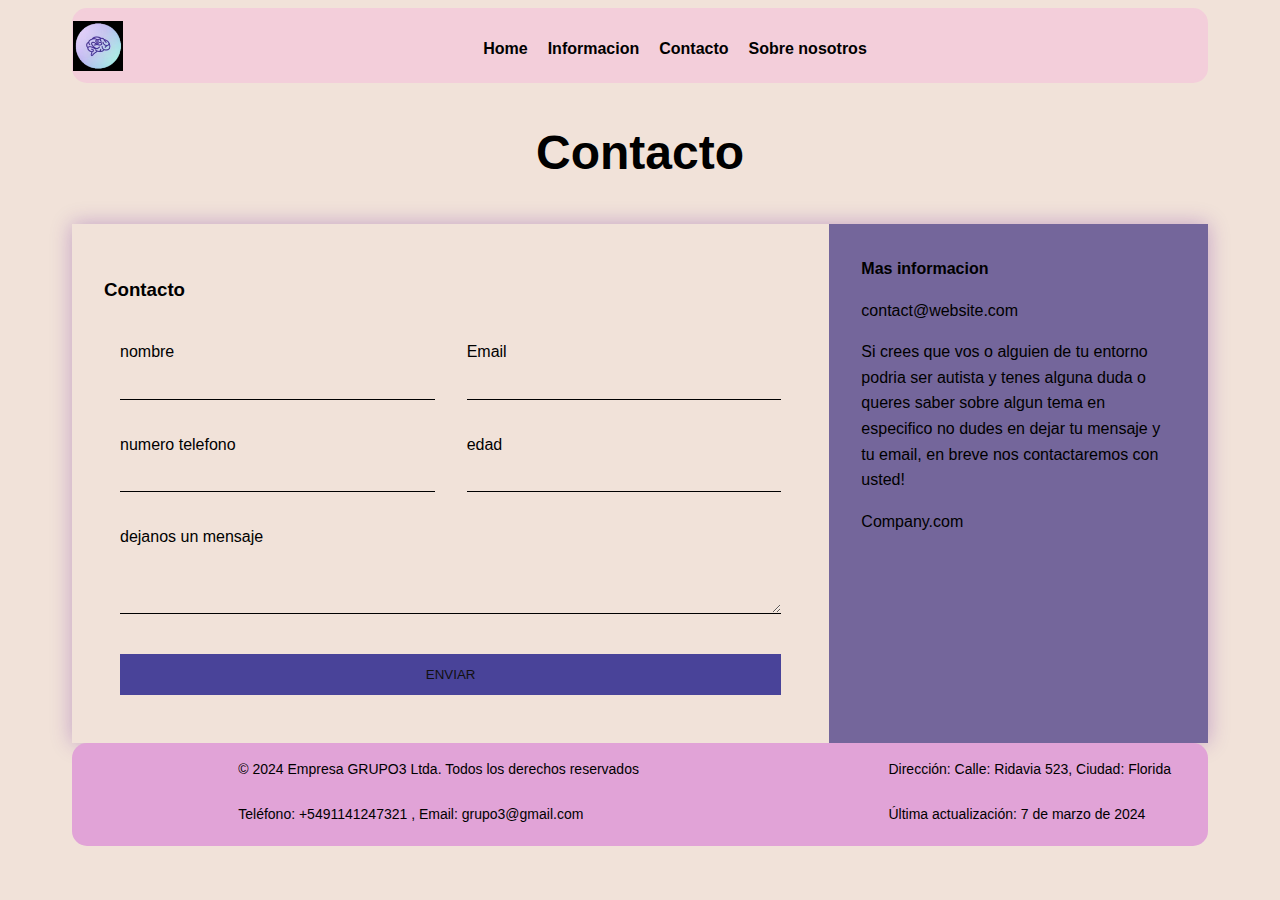
==== paginas/formulario.html @ 581b535f "Trabajo grupal sobre el autismo" ====
<!DOCTYPE html>
<html lang="es">
<head>
    <meta charset="UTF-8">
    <meta name="viewport" content="width=device-width, initial-scale=1.0">
    <title>Formulario</title>
    <link rel="stylesheet" href="../css/estiloformulario.css">
    <link rel="shortcut icon" href="../imagenes/logo.jpeg">
</head>

    

<body>
    <header>
   
        <nav id="contenedo">
          <div>
            <a href="../index.html"><img id="logo" src="../imagenes/logo.jpeg" alt=""></a>
          </div>
          <div>
            <a href="../index.html"><strong>Home</strong></a>
          </div>
          <div>
            <a href="./proyectoautismo.html"><strong>Informacion</strong></a>
          </div>
          <div>
            <a href="./formulario.html"><strong>Contacto</strong></a>
          </div>
          <div>
            <a href="./sobrenosotros.html"><strong>Sobre nosotros</strong></a>
          </div>
          
    
        </nav>
      </header>
    <main>
    <div class="content">

        <h1 class="logo">Contacto <span></span></h1>

        <div class="contact-wrapper animated bounceInUp">
            <div class="contact-form">
                <h3>Contacto </h3>
                <form action="">
                    <p>
                        <label>nombre</label>
                        <input type="text" name="fullname">
                    </p>
                    <p>
                        <label>Email </label>
                        <input type="email" name="email">
                    </p>
                    <p>
                        <label>numero telefono</label>
                        <input type="tel" name="phone">
                    </p>
                    <p>
                        <label>edad</label>
                        <input type="text" name="edad ">
                    </p>
                    <p class="block">
                       <label>dejanos un mensaje</label> 
                        <textarea name="message" rows="3"></textarea>
                    </p>
                    <p class="block">
                        <button>
                            enviar
                        </button>
                    </p>
                </form>
            </div>
            <div class="contact-info">
                <h4>Mas informacion</h4>
                <ul>
                    <li><i class="fas fa-envelope-open-text"></i> contact@website.com</li>
                </ul>
                <p>Si crees que vos o alguien de tu entorno podria ser autista y tenes alguna duda o queres saber sobre algun tema en especifico no dudes en dejar tu mensaje y tu email, en breve nos contactaremos con usted!</p>
                <p>Company.com</p>
            </div>
        </div>

    </div>
</main>

<footer>
    <div class="contf">
        <div class="div1">
            <div id="div2"><span>© 2024 Empresa GRUPO3 Ltda. Todos los derechos
                    reservados</span><br><br><span>Teléfono: +5491141247321 , Email: grupo3@gmail.com</span></div>
            <div id="div3"><span>Dirección: Calle: Ridavia 523, Ciudad: Florida </span><br><br><span>Última
                    actualización: 7 de marzo de 2024</span></div>
        </div>
    </div>
</footer>

</body>

</html>
---- css/estiloformulario.css ----
* {
    box-sizing: border-box;
}

#contenedo {
    display: flex;
    justify-content: center;
    position: -webkit-sticky;
    position: sticky;
    top: 0;
    height: 75px;
    border: 3px solid  rgb(243, 206, 218);
    border-radius: 15px;
    background-color: rgb(243, 206, 218);
    padding-top: 10px;
    padding-bottom: 10px;
}

#contenedo>div {
    text-align: center;
    padding-top: 15px;
    padding-left: 10px;
    padding-right: 10px;
}

a{
    text-decoration: none;
    color: black;
}

#contenedor {
    justify-content: center;
    display: flex;

}

.contf {
    background-color: rgb(225, 163, 215);
    padding: 20px;
    font-size: 14px;
    padding-top: 15px;
    padding-left: 10px;
    padding-right: 10px;
    border-radius: 15px;
}

.div1 {
    display: flex;
    margin-left: 14%;
    color: black;
}

#div2 {
    margin-right: 26%;
    text-align: left;
}

#div3 {
    text-align: left;
}

#logo{
    height: 50px;
    position: relative;
    bottom: 15px;
    right: 340px;

}

body {
    background: #f1e2d9;
    color: #000000;
    line-height: 1.6;
    font-family: 'Quicksand', sans-serif;
    padding: 0 1.5em;
}

.container {
    max-width: 1170px;
    margin-left: auto;
    margin-right: auto;
    padding: 1.5em;
}

ul {
    list-style: none;
    padding: 0;
}

.logo {
    text-align: center;
    font-size: 3em;
}

.logo span {
    color: #2909e2;
}

.contact-wrapper {
    box-shadow: 0 0 20px 0 rgba(88, 11, 151, 0.3);
}

.contact-wrapper > * {
    padding: 1em;
}

.contact-form {
    background: transparent #4d32668a;
}

.contact-form form {
    display: grid;
    grid-template-columns: 1fr 1fr;
}

.contact-form form label {
    display: block;
}

.contact-form form p {
    margin: 0;
    padding: 1em;
}

.contact-form form .block {
    grid-column: 1 / 3;
}

.contact-form form button,
.contact-form form input,
.contact-form form textarea {
    width: 100%;
    padding: .7em;
    border: none;
    background: none;
    outline: 0;
    color: #111010;
    border-bottom: 1px solid #000000;
}

.contact-form form button {
    background: #494399;
    border: 0;
    text-transform: uppercase;
    padding: 1em;
}

.contact-form form button:hover,
.contact-form form button:focus {
    background: #bd7171;
    color: #fff;
    transition: background-color 1s ease-out;
    outline: 0;
    
}




/* CONTACT INFO */
.contact-info {
    background: #74669b;
}

.contact-info h4, .contact-info ul, .contact-info p {
    text-align: center;
    margin: 0 0 1rem 0;
}

/* LARGE SIZE */
@media(min-width: 700px) {
    body {
        padding: 0 4em;
    }
    .contact-wrapper {
        display: grid;
        grid-template-columns: 2fr 1fr;
    }
    .contact-wrapper > * {
        padding: 2em;
    }
    .contact-info h4,
    .contact-info ul,
    .contact-info p {
        text-align: left;
    }
}
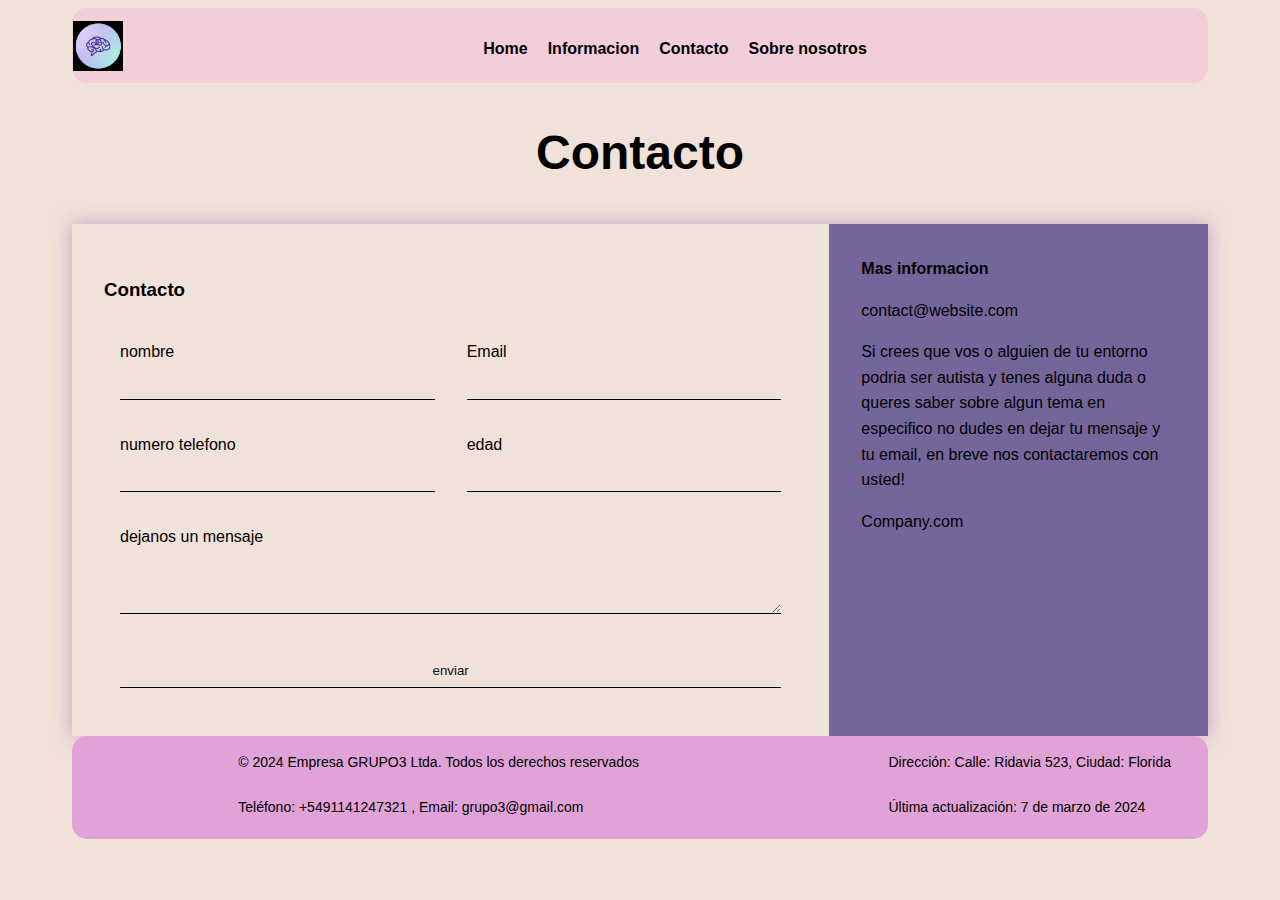
==== commit 1a3ca193: "cambios" ====
--- a/paginas/formulario.html
+++ b/paginas/formulario.html
@@ -1,98 +1,96 @@
-<!DOCTYPE html>
-<html lang="es">
-<head>
-    <meta charset="UTF-8">
-    <meta name="viewport" content="width=device-width, initial-scale=1.0">
-    <title>Formulario</title>
-    <link rel="stylesheet" href="../css/estiloformulario.css">
-    <link rel="shortcut icon" href="../imagenes/logo.jpeg">
-</head>
-
-    
-
-<body>
-    <header>
-   
-        <nav id="contenedo">
-          <div>
-            <a href="../index.html"><img id="logo" src="../imagenes/logo.jpeg" alt=""></a>
-          </div>
-          <div>
-            <a href="../index.html"><strong>Home</strong></a>
-          </div>
-          <div>
-            <a href="./proyectoautismo.html"><strong>Informacion</strong></a>
-          </div>
-          <div>
-            <a href="./formulario.html"><strong>Contacto</strong></a>
-          </div>
-          <div>
-            <a href="./sobrenosotros.html"><strong>Sobre nosotros</strong></a>
-          </div>
-          
-    
-        </nav>
-      </header>
-    <main>
-    <div class="content">
-
-        <h1 class="logo">Contacto <span></span></h1>
-
-        <div class="contact-wrapper animated bounceInUp">
-            <div class="contact-form">
-                <h3>Contacto </h3>
-                <form action="">
-                    <p>
-                        <label>nombre</label>
-                        <input type="text" name="fullname">
-                    </p>
-                    <p>
-                        <label>Email </label>
-                        <input type="email" name="email">
-                    </p>
-                    <p>
-                        <label>numero telefono</label>
-                        <input type="tel" name="phone">
-                    </p>
-                    <p>
-                        <label>edad</label>
-                        <input type="text" name="edad ">
-                    </p>
-                    <p class="block">
-                       <label>dejanos un mensaje</label> 
-                        <textarea name="message" rows="3"></textarea>
-                    </p>
-                    <p class="block">
-                        <button>
-                            enviar
-                        </button>
-                    </p>
-                </form>
-            </div>
-            <div class="contact-info">
-                <h4>Mas informacion</h4>
-                <ul>
-                    <li><i class="fas fa-envelope-open-text"></i> contact@website.com</li>
-                </ul>
-                <p>Si crees que vos o alguien de tu entorno podria ser autista y tenes alguna duda o queres saber sobre algun tema en especifico no dudes en dejar tu mensaje y tu email, en breve nos contactaremos con usted!</p>
-                <p>Company.com</p>
-            </div>
-        </div>
-
-    </div>
-</main>
-
-<footer>
-    <div class="contf">
-        <div class="div1">
-            <div id="div2"><span>© 2024 Empresa GRUPO3 Ltda. Todos los derechos
-                    reservados</span><br><br><span>Teléfono: +5491141247321 , Email: grupo3@gmail.com</span></div>
-            <div id="div3"><span>Dirección: Calle: Ridavia 523, Ciudad: Florida </span><br><br><span>Última
-                    actualización: 7 de marzo de 2024</span></div>
-        </div>
-    </div>
-</footer>
-
-</body>
-
+<!DOCTYPE html>
+<html lang="es">
+<head>
+    <meta charset="UTF-8">
+    <meta name="viewport" content="width=device-width, initial-scale=1.0">
+    <title>Formulario</title>
+    <link rel="stylesheet" href="../css/estiloformulario.css">
+    <link rel="shortcut icon" href="../imagenes/logo.jpeg">
+</head>
+
+    
+
+<body>
+    <header>
+   
+        <nav id="contenedo">
+          <div>
+            <a href="../index.html"><img id="logo" src="../imagenes/logo.jpeg" alt=""></a>
+          </div>
+          <div>
+            <a href="../index.html"><strong>Home</strong></a>
+          </div>
+          <div>
+            <a href="./proyectoautismo.html"><strong>Informacion</strong></a>
+          </div>
+          <div>
+            <a href="./formulario.html"><strong>Contacto</strong></a>
+          </div>
+          <div>
+            <a href="./sobrenosotros.html"><strong>Sobre nosotros</strong></a>
+          </div>
+          
+    
+        </nav>
+      </header>
+    <main>
+    <div class="content">
+
+        <h1 class="logo">Contacto <span></span></h1>
+
+        <div class="contact-wrapper animated bounceInUp">
+            <div class="contact-form">
+                <h3>Contacto </h3>
+                <form action="#" method="get">
+                    <p>
+                        <label>nombre</label>
+                        <input type="text" name="fullname" minlength="20" maxlength="30" required>
+                    </p>
+                    <p>
+                        <label>Email </label>
+                        <input type="email" name="email" minlength="20" maxlength="30" required>
+                    </p>
+                    <p>
+                        <label>numero telefono</label>
+                        <input type="tel" name="phone">
+                    </p>
+                    <p>
+                        <label>edad</label>
+                        <input type="text" name="edad " min="20">
+                    </p>
+                    <p class="block">
+                       <label>dejanos un mensaje</label> 
+                        <textarea name="message" rows="3"></textarea>
+                    </p>
+                    <p class="block">
+                        <input value="enviar" type="submit"></input>
+                    </p>
+                </form>
+            </div>
+            <div class="contact-info">
+                <h4>Mas informacion</h4>
+                <ul>
+                    <li><i class="fas fa-envelope-open-text"></i> contact@website.com</li>
+                </ul>
+                <p>Si crees que vos o alguien de tu entorno podria ser autista y tenes alguna duda o queres saber sobre algun tema en especifico no dudes en dejar tu mensaje y tu email, en breve nos contactaremos con usted!</p>
+                <p>Company.com</p>
+            </div>
+        </div>
+
+    </div>
+</main>
+
+<footer>
+    <div class="contf">
+        <div class="div1">
+            <div id="div2"><span>© 2024 Empresa GRUPO3 Ltda. Todos los derechos
+                    reservados</span><br><br><span>Teléfono: +5491141247321 , Email: grupo3@gmail.com</span></div>
+            <div id="div3"><span>Dirección: Calle: Ridavia 523, Ciudad: Florida </span><br><br><span>Última
+                    actualización: 7 de marzo de 2024</span></div>
+        </div>
+    </div>
+</footer>
+
+</body>
+
 </html>--- a/css/estiloformulario.css
+++ b/css/estiloformulario.css
@@ -1,187 +1,187 @@
-* {
-    box-sizing: border-box;
-}
-
-#contenedo {
-    display: flex;
-    justify-content: center;
-    position: -webkit-sticky;
-    position: sticky;
-    top: 0;
-    height: 75px;
-    border: 3px solid  rgb(243, 206, 218);
-    border-radius: 15px;
-    background-color: rgb(243, 206, 218);
-    padding-top: 10px;
-    padding-bottom: 10px;
-}
-
-#contenedo>div {
-    text-align: center;
-    padding-top: 15px;
-    padding-left: 10px;
-    padding-right: 10px;
-}
-
-a{
-    text-decoration: none;
-    color: black;
-}
-
-#contenedor {
-    justify-content: center;
-    display: flex;
-
-}
-
-.contf {
-    background-color: rgb(225, 163, 215);
-    padding: 20px;
-    font-size: 14px;
-    padding-top: 15px;
-    padding-left: 10px;
-    padding-right: 10px;
-    border-radius: 15px;
-}
-
-.div1 {
-    display: flex;
-    margin-left: 14%;
-    color: black;
-}
-
-#div2 {
-    margin-right: 26%;
-    text-align: left;
-}
-
-#div3 {
-    text-align: left;
-}
-
-#logo{
-    height: 50px;
-    position: relative;
-    bottom: 15px;
-    right: 340px;
-
-}
-
-body {
-    background: #f1e2d9;
-    color: #000000;
-    line-height: 1.6;
-    font-family: 'Quicksand', sans-serif;
-    padding: 0 1.5em;
-}
-
-.container {
-    max-width: 1170px;
-    margin-left: auto;
-    margin-right: auto;
-    padding: 1.5em;
-}
-
-ul {
-    list-style: none;
-    padding: 0;
-}
-
-.logo {
-    text-align: center;
-    font-size: 3em;
-}
-
-.logo span {
-    color: #2909e2;
-}
-
-.contact-wrapper {
-    box-shadow: 0 0 20px 0 rgba(88, 11, 151, 0.3);
-}
-
-.contact-wrapper > * {
-    padding: 1em;
-}
-
-.contact-form {
-    background: transparent #4d32668a;
-}
-
-.contact-form form {
-    display: grid;
-    grid-template-columns: 1fr 1fr;
-}
-
-.contact-form form label {
-    display: block;
-}
-
-.contact-form form p {
-    margin: 0;
-    padding: 1em;
-}
-
-.contact-form form .block {
-    grid-column: 1 / 3;
-}
-
-.contact-form form button,
-.contact-form form input,
-.contact-form form textarea {
-    width: 100%;
-    padding: .7em;
-    border: none;
-    background: none;
-    outline: 0;
-    color: #111010;
-    border-bottom: 1px solid #000000;
-}
-
-.contact-form form button {
-    background: #494399;
-    border: 0;
-    text-transform: uppercase;
-    padding: 1em;
-}
-
-.contact-form form button:hover,
-.contact-form form button:focus {
-    background: #bd7171;
-    color: #fff;
-    transition: background-color 1s ease-out;
-    outline: 0;
-    
-}
-
-
-
-
-/* CONTACT INFO */
-.contact-info {
-    background: #74669b;
-}
-
-.contact-info h4, .contact-info ul, .contact-info p {
-    text-align: center;
-    margin: 0 0 1rem 0;
-}
-
-/* LARGE SIZE */
-@media(min-width: 700px) {
-    body {
-        padding: 0 4em;
-    }
-    .contact-wrapper {
-        display: grid;
-        grid-template-columns: 2fr 1fr;
-    }
-    .contact-wrapper > * {
-        padding: 2em;
-    }
-    .contact-info h4,
-    .contact-info ul,
-    .contact-info p {
-        text-align: left;
-    }
+* {
+    box-sizing: border-box;
+}
+
+#contenedo {
+    display: flex;
+    justify-content: center;
+    position: -webkit-sticky;
+    position: sticky;
+    top: 0;
+    height: 75px;
+    border: 3px solid  rgb(243, 206, 218);
+    border-radius: 15px;
+    background-color: rgb(243, 206, 218);
+    padding-top: 10px;
+    padding-bottom: 10px;
+}
+
+#contenedo>div {
+    text-align: center;
+    padding-top: 15px;
+    padding-left: 10px;
+    padding-right: 10px;
+}
+
+a{
+    text-decoration: none;
+    color: black;
+}
+
+#contenedor {
+    justify-content: center;
+    display: flex;
+
+}
+
+.contf {
+    background-color: rgb(225, 163, 215);
+    padding: 20px;
+    font-size: 14px;
+    padding-top: 15px;
+    padding-left: 10px;
+    padding-right: 10px;
+    border-radius: 15px;
+}
+
+.div1 {
+    display: flex;
+    margin-left: 14%;
+    color: black;
+}
+
+#div2 {
+    margin-right: 26%;
+    text-align: left;
+}
+
+#div3 {
+    text-align: left;
+}
+
+#logo{
+    height: 50px;
+    position: relative;
+    bottom: 15px;
+    right: 340px;
+
+}
+
+body {
+    background: #f1e2d9;
+    color: #000000;
+    line-height: 1.6;
+    font-family: 'Quicksand', sans-serif;
+    padding: 0 1.5em;
+}
+
+.container {
+    max-width: 1170px;
+    margin-left: auto;
+    margin-right: auto;
+    padding: 1.5em;
+}
+
+ul {
+    list-style: none;
+    padding: 0;
+}
+
+.logo {
+    text-align: center;
+    font-size: 3em;
+}
+
+.logo span {
+    color: #2909e2;
+}
+
+.contact-wrapper {
+    box-shadow: 0 0 20px 0 rgba(88, 11, 151, 0.3);
+}
+
+.contact-wrapper > * {
+    padding: 1em;
+}
+
+.contact-form {
+    background: transparent #4d32668a;
+}
+
+.contact-form form {
+    display: grid;
+    grid-template-columns: 1fr 1fr;
+}
+
+.contact-form form label {
+    display: block;
+}
+
+.contact-form form p {
+    margin: 0;
+    padding: 1em;
+}
+
+.contact-form form .block {
+    grid-column: 1 / 3;
+}
+
+.contact-form form button,
+.contact-form form input,
+.contact-form form textarea {
+    width: 100%;
+    padding: .7em;
+    border: none;
+    background: none;
+    outline: 0;
+    color: #111010;
+    border-bottom: 1px solid #000000;
+}
+
+.contact-form form button {
+    background: #494399;
+    border: 0;
+    text-transform: uppercase;
+    padding: 1em;
+}
+
+.contact-form form button:hover,
+.contact-form form button:focus {
+    background: #bd7171;
+    color: #fff;
+    transition: background-color 1s ease-out;
+    outline: 0;
+    
+}
+
+
+
+
+/* CONTACT INFO */
+.contact-info {
+    background: #74669b;
+}
+
+.contact-info h4, .contact-info ul, .contact-info p {
+    text-align: center;
+    margin: 0 0 1rem 0;
+}
+
+/* LARGE SIZE */
+@media(min-width: 700px) {
+    body {
+        padding: 0 4em;
+    }
+    .contact-wrapper {
+        display: grid;
+        grid-template-columns: 2fr 1fr;
+    }
+    .contact-wrapper > * {
+        padding: 2em;
+    }
+    .contact-info h4,
+    .contact-info ul,
+    .contact-info p {
+        text-align: left;
+    }
 }